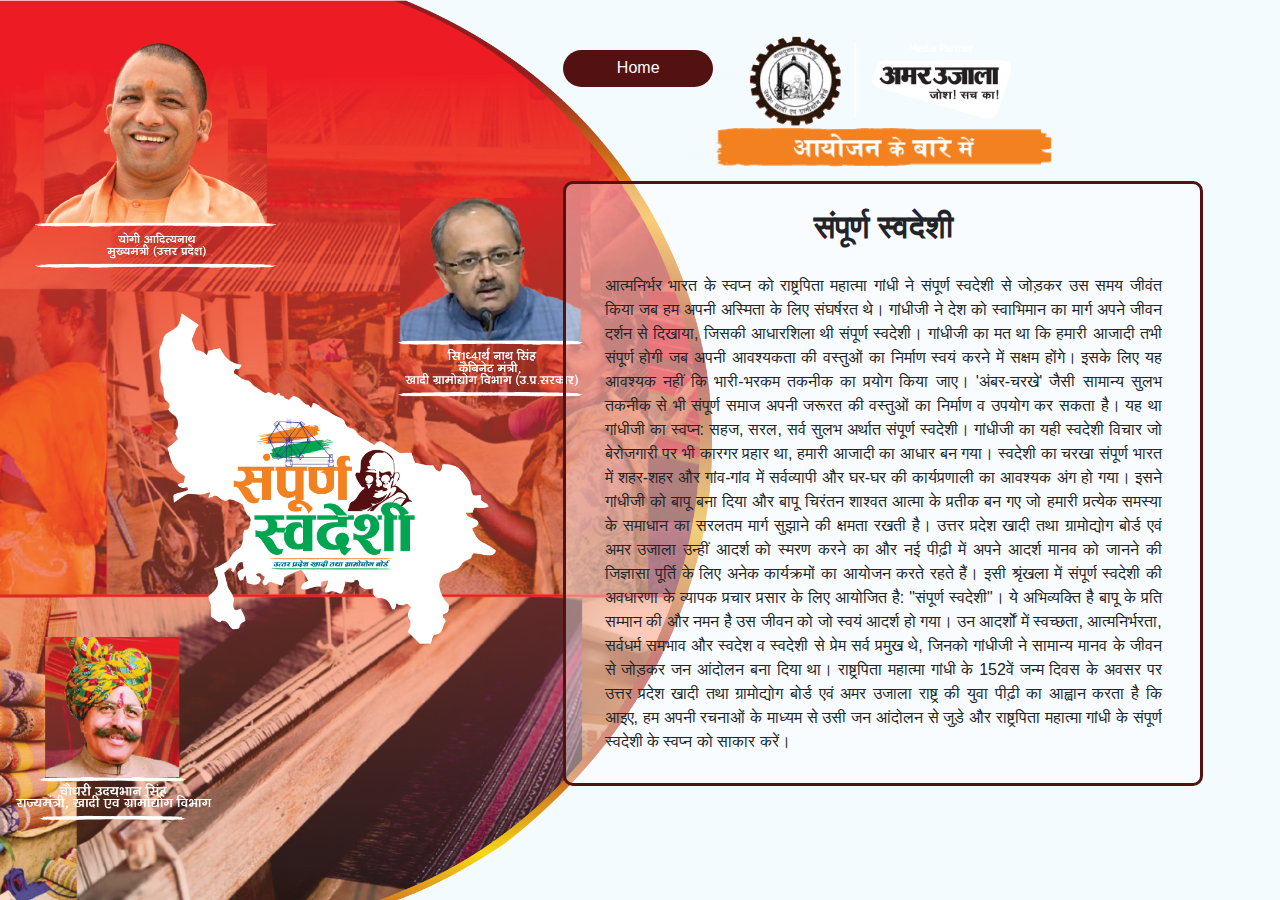
==== about-the-event.html @ 5f4be8c8 "umar-ujala" ====
<!DOCTYPE html>
<html lang="en">

<head>
    <meta charset="UTF-8">
    <meta name="viewport" content="width=device-width, initial-scale=1.0">
    <title>Amar Ujala Aatma Nirbhar Bhaatrat Competition</title>

    <!-- CSS Bs -->
    <link rel="stylesheet" href="https://maxcdn.bootstrapcdn.com/bootstrap/4.0.0/css/bootstrap.min.css" integrity="sha384-Gn5384xqQ1aoWXA+058RXPxPg6fy4IWvTNh0E263XmFcJlSAwiGgFAW/dAiS6JXm" crossorigin="anonymous">

    <!-- CSS-->
    <link rel='stylesheet' media='screen and (max-width: 1200px)' href='css/mob.css' />
    <link rel='stylesheet' media='screen and (min-width: 1200.1px)' href='css/main.css' />

    <!-- JS Bs -->
    <script src="https://code.jquery.com/jquery-3.2.1.slim.min.js" integrity="sha384-KJ3o2DKtIkvYIK3UENzmM7KCkRr/rE9/Qpg6aAZGJwFDMVNA/GpGFF93hXpG5KkN" crossorigin="anonymous"></script>
    <script src="https://cdnjs.cloudflare.com/ajax/libs/popper.js/1.12.9/umd/popper.min.js" integrity="sha384-ApNbgh9B+Y1QKtv3Rn7W3mgPxhU9K/ScQsAP7hUibX39j7fakFPskvXusvfa0b4Q" crossorigin="anonymous"></script>
    <script src="https://maxcdn.bootstrapcdn.com/bootstrap/4.0.0/js/bootstrap.min.js" integrity="sha384-JZR6Spejh4U02d8jOt6vLEHfe/JQGiRRSQQxSfFWpi1MquVdAyjUar5+76PVCmYl" crossorigin="anonymous"></script>

</head>

<body>
    <header>
        <a href="index.html"><img src="Assets/Images/Logo.png" alt="" class="toplogo"></a>
    </header>
    <div class="container-fluid">
        <div class="row mobhdrtop">
            <div class="col-lg-12 col-xl-6 mobhdr">
                <img src="Assets/Images/leftimg.png" alt="" class="desktop lftimg">
                <img src="Assets/Images/mobimg.png" alt="" class="mobile topimg">
            </div>
            <div class="col-lg-12 col-xl-6 container-fluid rghtcol">
                <a href="index.html">
                    <p class="homemenu mx-auto d-block">Home</p>
                </a>
                <div class="row text-center altrow" id="abtimg">
                    <a href="#abtimg" class="mx-auto d-block abtimgouter">
                        <img src="Assets/Images/about.png" alt="" class="abtimg">
                    </a>
                </div>
                <div class="row altrow">
                    <div class="col-lg-12 boxedct">
                        <h2 class="text-center">संपूर्ण स्वदेशी</h2>
                        <p>आत्मनिर्भर भारत के स्वप्न को राष्ट्रपिता महात्मा गांधी ने संपूर्ण स्वदेशी से जोड़कर उस समय जीवंत किया जब हम अपनी अस्मिता के लिए संघर्षरत थे। गांधीजी ने देश को स्वाभिमान का मार्ग अपने जीवन दर्शन से दिखाया, जिसकी आधारशिला थी संपूर्ण
                            स्वदेशी। गांधीजी का मत था कि हमारी आजादी तभी संपूर्ण होगी जब अपनी आवश्यकता की वस्तुओं का निर्माण स्वयं करने में सक्षम होंगे। इसके लिए यह आवश्यक नहीं कि भारी-भरकम तकनीक का प्रयोग किया जाए। 'अंबर-चरखे' जैसी सामान्य सुलभ तकनीक
                            से भी संपूर्ण समाज अपनी जरूरत की वस्तुओं का निर्माण व उपयोग कर सकता है। यह था गांधीजी का स्वप्न: सहज, सरल, सर्व सुलभ अर्थात संपूर्ण स्वदेशी। गांधीजी का यही स्वदेशी विचार जो बेरोजगारी पर भी कारगर प्रहार था, हमारी आजादी का आधार
                            बन गया। स्वदेशी का चरखा संपूर्ण भारत में शहर-शहर और गांव-गांव में सर्वव्यापी और घर-घर की कार्यप्रणाली का आवश्यक अंग हो गया। इसने गांधीजी को बापू बना दिया और बापू चिरंतन शाश्वत आत्मा के प्रतीक बन गए जो हमारी प्रत्येक समस्या
                            के समाधान का सरलतम मार्ग सुझाने की क्षमता रखती है। उत्तर प्रदेश खादी तथा ग्रामोद्योग बोर्ड एवं अमर उजाला उन्हीं आदर्श को स्मरण करने का और नई पीढ़ी में अपने आदर्श मानव को जानने की जिज्ञासा पूर्ति के लिए अनेक कार्यक्रमों का आयोजन
                            करते रहते हैं। इसी श्रृंखला में संपूर्ण स्वदेशी की अवधारणा के व्यापक प्रचार प्रसार के लिए आयोजित है: "संपूर्ण स्वदेशी"। ये अभिव्यक्ति है बापू के प्रति सम्मान की और नमन है उस जीवन को जो स्वयं आदर्श हो गया। उन आदर्शों में स्वच्छता,
                            आत्मनिर्भरता, सर्वधर्म समभाव और स्वदेश व स्वदेशी से प्रेम सर्व प्रमुख थे, जिनको गांधीजी ने सामान्य मानव के जीवन से जोड़कर जन आंदोलन बना दिया था। राष्ट्रपिता महात्मा गांधी के 152वें जन्म दिवस के अवसर पर उत्तर प्रदेश खादी तथा
                            ग्रामोद्योग बोर्ड एवं अमर उजाला राष्ट्र की युवा पीढ़ी का आह्वान करता है कि आइए, हम अपनी रचनाओं के माध्यम से उसी जन आंदोलन से जुड़े और राष्ट्रपिता महात्मा गांधी के संपूर्ण स्वदेशी के स्वप्न को साकार करें।
                        </p>
                    </div>
                </div>
            </div>
        </div>
    </div>
</body>

</html>
---- css/mob.css ----
.container-fluid {
        padding: 0px !important;
    }
    
    h1 {
        font-size: 3rem;
    }
    
    h2 {
        font-size: 2rem;
    }
    
    h3 {
        font-size: 1.5rem;
    }
    
    h4 {
        font-size: 1rem;
        font-weight: bold;
    }
    
    .smallfont {
        font-size: 0.75rem;
    }
    
    body {
        background-color: #f4fbfe;
    }
    
    .nopad {
        padding-left: 0px !important;
        padding-right: 0px !important;
    }
    
    .nomar {
        margin-left: 0px !important;
        margin-right: 0px !important;
    }
    
    body {
        background-image: url('/Assets/Images/ptnBG.png');
        background-position: center;
        background-size: cover;
        height: fit-content;
        width: 100%;
        background-repeat: no-repeat;
        overflow-y: visible;
        padding-bottom: 5%;
    }
    
    header {
        text-align: center;
        position: absolute;
        top: 1%;
        right: 28%;
        z-index: 1;
    }
    
    .toplogo {
        height: 40px;
    }
    
    .khadilogo {
        width: 120px;
        position: absolute;
        top: 2%;
        left: 8%;
    }
    
    .aulogo {
        width: 200px;
        position: absolute;
        top: 2%;
        right: 8%;
    }
    
    .main-body {
        margin-top: 5%;
    }
    
    .desktop {
        display: none;
    }
    
    .toppc {
        text-align: center;
    }
    
    .top-col {
        margin-bottom: 5%;
    }
    
    .formtopimg {
        width: 70%;
        margin-bottom: 5%;
    }
    
    .entryform {
        width: 75%;
        background-color: #525575;
        padding: 5% 10%;
        border-radius: 20px;
        box-shadow: 0px 8px 20px 0px rgba(0, 0, 0, 0.15);
        margin-top: 5%;
        margin-bottom: 5%;
    }
    
    .entryform h2 {
        margin-bottom: 7%;
    }
    
    .entryformotp {
        width: 65%;
        background-color: #525575;
        padding: 5% 10%;
        border-radius: 20px;
        box-shadow: 0px 8px 20px 0px rgba(0, 0, 0, 0.15);
        margin-top: 5%;
        margin-bottom: 5%;
    }
    
    .eventcat {
        text-align: left;
    }
    
    .eventlbl {
        background-color: #76c06d;
        width: fit-content;
        padding: 1% 5%;
        border-radius: 5px;
        margin-bottom: -8%;
    }
    
    input[type="text"] {
        width: 100%;
        border: none;
        appearance: unset;
        outline: none;
        border-radius: 20px;
        background: transparent;
        border-bottom: 2px solid rgba(255, 255, 255, 0.3);
        font-weight: 400;
        font-family: 'Open Sans', sans-serif;
        font-size: 1rem;
        color: #fff;
        margin: 5%;
        height: 50%;
        padding: 1% 10%;
    }
    
    input::placeholder {
        color: rgba(255, 255, 255, 0.5);
    }
    
    #address {
        height: 100px;
        border-top: 2px solid rgba(255, 255, 255, 0.3);
    }
    
    select {
        background: #fff url(../Assets/Images/form-arrow.png) no-repeat scroll;
        background-position: right;
        z-index: 1;
        cursor: pointer;
        width: 100%;
        color: #366915;
        position: relative;
        font-weight: 400;
        font-size: 1rem;
        margin: 5%;
        height: 40px;
        padding: 1% 5%;
        border-radius: 20px;
    }
    
    .uploadbtn {
        margin: 5%;
    }
    
    .conditiontxt {
        color: #ff9696;
    }
    
    .uploadbtn label {
        margin-right: 10%;
        color: #fff;
    }
    
    #fileUpload {
        border: none !important;
        border-radius: 5px;
        color: #fff;
    }
    
    .file-name li {
        text-align: left;
    }
    
    .closebtn {
        width: 15px;
        margin-left: 5%;
    }
    
    #submit {
        width: 80%;
        margin-top: 15%;
        padding: 2%;
        background-color: #76c06d;
        border: none;
        border-radius: 20px;
    }
    
    .checkboxitem {
        display: inline-flex;
        text-align: left;
        margin-top: 5%;
    }
    
    .checkboxitem label {
        color: #fff;
    }
    
    #checkbox {
        border: 1px solid rgba(255, 255, 255, 0.3);
        color: #fff;
        margin-right: 5%;
        margin-top: 3%;
        background: transparent;
    }
    
    .OTP {
        color: #fff;
    }
    
    #otp {
        width: 80%;
    }
    /* Index page CSS */
    
    .desktop {
        display: none;
    }
    
    .mobile {
        display: block;
    }
    
    .mobhdrtop {
        padding: 0px !important;
        margin: 0px !important;
    }
    
    .mobhdr {
        padding: 0px !important;
        margin: 0px !important;
    }
    
    .topimg {
        width: 100%;
        max-width: 100%;
    }
    
    .gandhitext {
        width: 80%;
    }
    
    .altrow {
        margin-top: 15%;
        max-width: 100%;
        margin-left: 0px !important;
    }
    
    .rowinner {
        max-width: 100%;
        margin-left: 0px !important;
    }
    
    .abtimg {
        width: 75%;
    }
    
    .abtimgouter {
        width: 100%;
    }
    
    .draw {
        width: 75%;
    }
    
    .fancy {
        padding-top: 10%;
        width: 75%;
    }
    
    .dvdr {
        transform: rotate(90deg);
        /* height: 300px; */
        width: 5px;
        margin-top: -11%;
        margin-bottom: -8%;
    }
    
    .slogan {
        /* margin-top: -25%; */
        width: 75%;
    }
    
    .kavi {
        padding-top: 4%;
        width: 75%;
    }
    
    .lastdt {
        width: 80vw;
    }
    
    .winner {
        width: 85%;
        padding-top: 10%;
    }
    /* Event and about pages CSS */
    
    .homemenu {
        width: 40%;
        margin-top: 10%;
        padding: 1%;
        background-color: #541112;
        border: none;
        border-radius: 20px;
        color: white;
        text-align: center;
    }
    
    .boxedct {
        display: block;
        border: 3px solid #541112;
        height: fit-content;
        padding: 6%;
        margin-left: 5%;
        margin-right: 5%;
        border-radius: 10px;
        background-color: rgba(255, 255, 255, 0.4);
        text-align: justify;
    }
    
    .boxedct h2 {
        margin-bottom: 5%;
        margin-top: 2%;
        font-weight: bold;
    }
    /* Drawing comp CSS */
    
    .boxedctev {
        display: block;
        border: 3px solid #541112;
        height: fit-content;
        padding: 60px 6%;
        margin-left: 5%;
        margin-right: 5%;
        border-radius: 10px;
        background-color: rgba(255, 255, 255, 0.4);
        text-align: justify;
    }
    
    #prtcpt {
        width: 40%;
        margin-top: 15%;
        padding: 2%;
        background-color: #76c06d;
        border: none;
        border-radius: 20px;
    }
    
    .prtcptouter {
        width: 100%;
        height: fit-content;
    }
    
    .cmptmgouter {
        width: 100%;
        height: fit-content;
        z-index: 1;
        margin-bottom: -110px;
    }
    
    .drtpimg {
        width: 70%;
    }
    
    .drtpimgk {
        width: 65%;
    }
    /* Kavi sammelan css */
    
    .smflw {
        display: inline-flex;
        margin-top: 10%;
    }
    
    .fbfollow,
    .ytsubs {
        width: 100%;
    }
    /* 
.wizard-v6-content {
    width: 910px;
    box-shadow: 0px 8px 20px 0px rgba(0, 0, 0, 0.15);
    -o-box-shadow: 0px 8px 20px 0px rgba(0, 0, 0, 0.15);
    -ms-box-shadow: 0px 8px 20px 0px rgba(0, 0, 0, 0.15);
    -moz-box-shadow: 0px 8px 20px 0px rgba(0, 0, 0, 0.15);
    -webkit-box-shadow: 0px 8px 20px 0px rgba(0, 0, 0, 0.15);
    border-radius: 10px;
    -o-border-radius: 10px;
    -ms-border-radius: 10px;
    -moz-border-radius: 10px;
    -webkit-border-radius: 10px;
    margin: 0 0 90px;
    font-family: 'Open Sans', sans-serif;
    font-size: 18px;
    font-weight: 400;
    position: relative;
    display: flex;
    display: -webkit-flex;
} */
---- css/main.css ----
.container-fluid {
    padding: 0px !important;
}

h1 {
    font-size: 3rem;
}

h2 {
    font-size: 2rem;
}

h3 {
    font-size: 1.5rem;
}

h4 {
    font-size: 1rem;
}

.smallfont {
    font-size: 0.75rem;
}

body {
    background-color: #f4fbfe;
}

body {
    background-image: url('../Assets/Images/ptnBG.png');
    background-position: center;
    background-size: cover;
    height: 100vh;
    width: 100%;
    background-repeat: no-repeat;
    overflow-y: visible;
}

header {
    text-align: center;
    position: absolute;
    top: 4%;
    right: 21%;
    z-index: 1;
}

.toplogo {
    height: 90px;
}

.khadilogo {
    width: 120px;
    position: absolute;
    top: 2%;
    left: 8%;
}

.aulogo {
    width: 200px;
    position: absolute;
    top: 2%;
    right: 8%;
}

.main-body {
    margin-top: 5%;
}

.desktop {
    display: none;
}

.toppc {
    text-align: center;
}

.top-col {
    margin-bottom: 5%;
}

.formtopimg {
    width: 70%;
    margin-bottom: 5%;
}

.entryform {
    width: 70%;
    background-color: #525575;
    padding: 3% 10%;
    border-radius: 20px;
    box-shadow: 0px 8px 20px 0px rgba(0, 0, 0, 0.15);
    margin-top: 20%;
    margin-bottom: 5%;
    overflow: scroll;
    height: 630px;
}

.entryform h2 {
    margin-bottom: 7%;
}

.entryformotp {
    width: 30%;
    background-color: #525575;
    padding: 1% 2%;
    border-radius: 20px;
    box-shadow: 0px 8px 20px 0px rgba(0, 0, 0, 0.15);
    margin-top: 5%;
    margin-bottom: 5%;
}

.eventcat {
    text-align: left;
}

.eventlbl {
    background-color: #76c06d;
    width: fit-content;
    padding: 1% 5%;
    border-radius: 5px;
    margin-bottom: -8%;
}

input[type="text"] {
    width: 100%;
    border: none;
    appearance: unset;
    outline: none;
    border-radius: 20px;
    background: transparent;
    border-bottom: 2px solid rgba(255, 255, 255, 0.3);
    font-weight: 400;
    font-family: 'Open Sans', sans-serif;
    font-size: 1rem;
    color: #fff;
    margin: 5%;
    height: 50%;
    padding: 1% 10%;
}

input::placeholder {
    color: rgba(255, 255, 255, 0.5);
}

#address {
    height: 150px;
    border-top: 2px solid rgba(255, 255, 255, 0.3);
}

select {
    background: #fff url('../Assets/Images/form-arrow.png') no-repeat scroll;
    background-position: right;
    z-index: 1;
    cursor: pointer;
    width: 100%;
    color: #366915;
    position: relative;
    font-weight: 400;
    font-size: 1rem;
    margin: 5%;
    height: 40px;
    padding: 1% 5%;
    border-radius: 20px;
}

.uploadbtn {
    margin: 5%;
}

.conditiontxt {
    color: #ff9696;
}

.uploadbtn label {
    margin-right: 10%;
    color: #fff;
}

#fileUpload {
    border: none !important;
    border-radius: 5px;
    color: #fff;
}

.file-name li {
    text-align: left;
}

.closebtn {
    width: 15px;
    margin-left: 5%;
}

#submit {
    width: 80%;
    margin-top: 15%;
    padding: 2%;
    background-color: #76c06d;
    border: none;
    border-radius: 20px;
}

.checkboxitem {
    display: inline-flex;
    text-align: left;
    margin-top: 5%;
}

.checkboxitem label {
    color: #fff;
}

#checkbox {
    border: 1px solid rgba(255, 255, 255, 0.3);
    color: #fff;
    margin-right: 5%;
    margin-top: 3%;
    background: transparent;
}

.OTP {
    color: #fff;
}

#otp {
    width: 80%;
}


/* Index Page CSS */

.desktop {
    display: block;
}

.mobile {
    display: none;
}

.lftimg {
    height: 100vh;
    position: absolute;
    left: -2px;
}

.toplogo {}

.mobhdrtop {
    padding: 0px !important;
    margin: 0px !important;
}

.mobhdr {
    padding: 0px !important;
    margin: 0px !important;
}

.rghtcol {
    margin-left: -6%;
}

.gandhitext {
    width: 80%;
}

.altrow {
    margin-top: 2%;
    max-width: 100%;
    margin-left: 0px !important;
}

.gandhitext {
    margin-top: 18%;
}

.rowinner {
    max-width: 100%;
    margin-left: 0px !important;
}

.abtimgouter {
    width: 100%;
}

.abtimg {
    width: auto;
    height: 40px;
}

.abtimga {
    margin-left: 80%;
}

.draw {
    padding-left: 5%;
    margin-top: 3%;
}

.fancy {
    padding-top: 10%;
    padding-left: 5%;
}

.dvdr {
    height: 300px;
}

.slogan {
    margin-left: -15%;
}

.kavi {
    margin-left: -15%;
    padding-top: 10%;
}

.lastdt {
    width: 100%;
    padding-top: 4%;
}

.winner {
    width: 100%;
    padding-top: 4%;
}


/* Event and about pages CSS */

.homemenu {
    width: 150px;
    padding: 0.5%;
    background-color: #541112;
    border: none;
    border-radius: 20px;
    position: fixed;
    top: 50px;
    text-align: center;
    color: white;
}

.boxedct {
    display: block;
    border: 3px solid #541112;
    height: fit-content;
    padding: 2% 6%;
    border-radius: 10px;
    background-color: rgba(255, 255, 255, 0.4);
    text-align: justify;
}

.boxedct h2 {
    margin-bottom: 5%;
    margin-top: 2%;
    font-weight: bold;
}

#abtimg {
    margin-top: 20%;
}


/* Drawing comp CSS */

.boxedctev {
    display: block;
    border: 3px solid #541112;
    height: fit-content;
    padding: 60px 6%;
    margin-left: 5%;
    margin-right: 5%;
    margin-top: 8%;
    border-radius: 10px;
    background-color: rgba(255, 255, 255, 0.4);
    text-align: justify;
    overflow: scroll;
    height: 550px;
}

#prtcpt {
    width: 150px;
    padding: 0.5%;
    background-color: #76c06d;
    border: none;
    border-radius: 20px;
    position: fixed;
    top: 50px;
    right: 25px;
}

#cmptoutr {
    margin-top: 15%;
}

.prtcptouter {
    width: 100%;
    height: fit-content;
}

.cmptmgouter {
    width: 100%;
    height: fit-content;
    z-index: 1;
    margin-bottom: -110px;
}

.drtpimg {
    width: 40%;
}

.drtpimgk {
    width: 35%;
}


/* Kavi sammelan css */

.smflw {
    display: inline-flex;
    margin-top: 10%;
}

.fbfollow,
.ytsubs {
    width: 100%;
}


/* 
.wizard-v6-content {
width: 910px;
box-shadow: 0px 8px 20px 0px rgba(0, 0, 0, 0.15);
-o-box-shadow: 0px 8px 20px 0px rgba(0, 0, 0, 0.15);
-ms-box-shadow: 0px 8px 20px 0px rgba(0, 0, 0, 0.15);
-moz-box-shadow: 0px 8px 20px 0px rgba(0, 0, 0, 0.15);
-webkit-box-shadow: 0px 8px 20px 0px rgba(0, 0, 0, 0.15);
border-radius: 10px;
-o-border-radius: 10px;
-ms-border-radius: 10px;
-moz-border-radius: 10px;
-webkit-border-radius: 10px;
margin: 0 0 90px;
font-family: 'Open Sans', sans-serif;
font-size: 18px;
font-weight: 400;
position: relative;
display: flex;
display: -webkit-flex;
} */
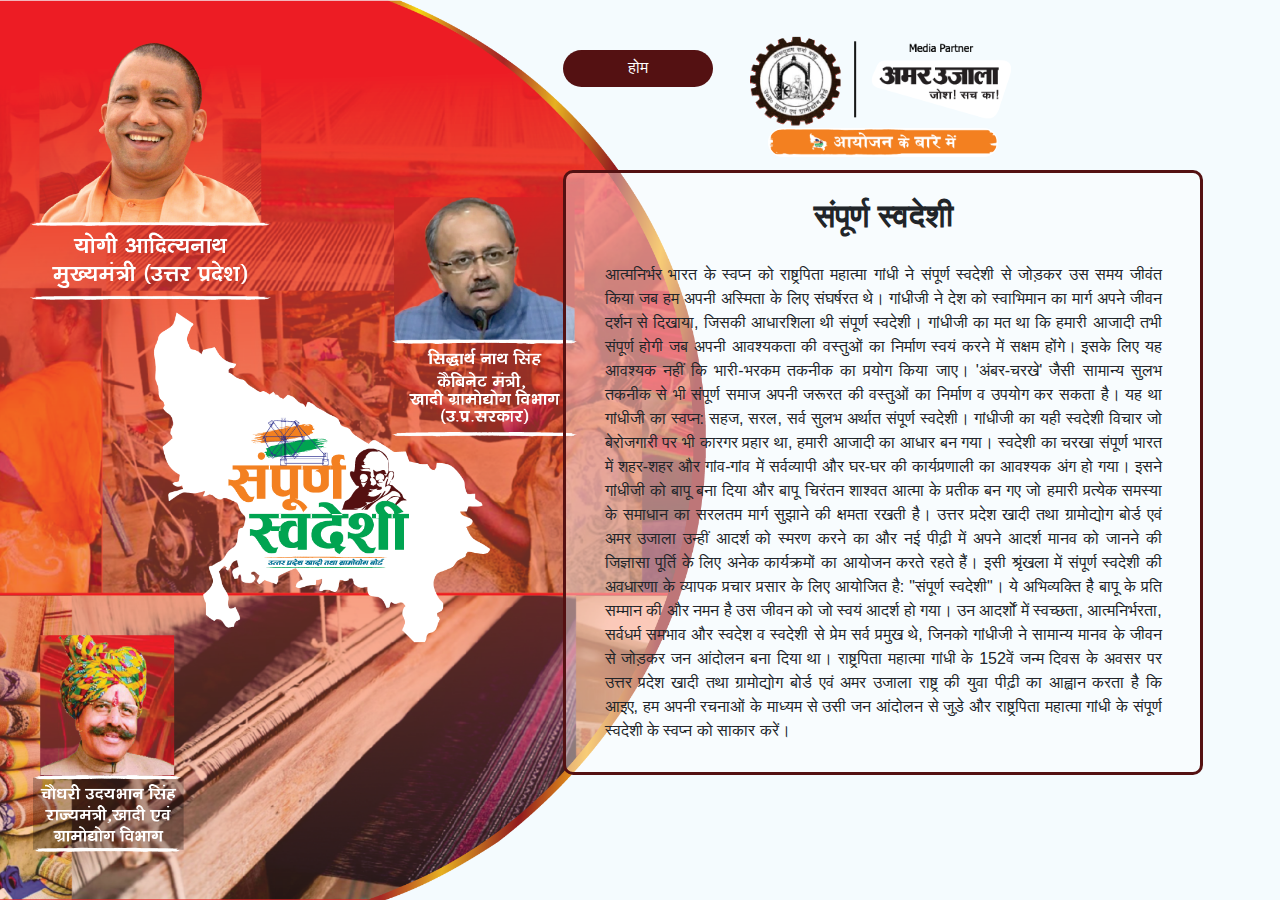
==== commit 415a7152: "jkj" ====
--- a/about-the-event.html
+++ b/about-the-event.html
@@ -22,7 +22,7 @@
 
 <body>
     <header>
-        <a href="index.html"><img src="Assets/Images/Logo.png" alt="" class="toplogo"></a>
+        <a href="index.html"><img src="Assets/Images/LogoDesktop.png" alt="" class="toplogo desktop"><img src="Assets/Images/Logo.png" alt="" class="toplogo mobile"></a>
     </header>
     <div class="container-fluid">
         <div class="row mobhdrtop">
@@ -32,7 +32,7 @@
             </div>
             <div class="col-lg-12 col-xl-6 container-fluid rghtcol">
                 <a href="index.html">
-                    <p class="homemenu mx-auto d-block">Home</p>
+                    <p class="homemenu mx-auto d-block">होम</p>
                 </a>
                 <div class="row text-center altrow" id="abtimg">
                     <a href="#abtimg" class="mx-auto d-block abtimgouter">
--- a/css/mob.css
+++ b/css/mob.css
@@ -38,7 +38,7 @@
     }
     
     body {
-        background-image: url('/Assets/Images/ptnBG.png');
+        background-image: url('..//Assets/Images/ptnBG.png');
         background-position: center;
         background-size: cover;
         height: fit-content;
@@ -97,13 +97,26 @@
     
     .entryform {
         width: 75%;
-        background-color: #525575;
+        background-color: #5255753D;
         padding: 5% 10%;
         border-radius: 20px;
         box-shadow: 0px 8px 20px 0px rgba(0, 0, 0, 0.15);
         margin-top: 5%;
         margin-bottom: 5%;
     }
+
+
+    .entryform1 {
+        width: 75%;
+        background-color: white;
+        padding: 5% 10%;
+        border-radius: 20px;
+        box-shadow: 0px 8px 20px 0px rgba(0, 0, 0, 0.15);
+        margin-top: 5%;
+        margin-bottom: 5%;
+    }
+
+
     
     .entryform h2 {
         margin-bottom: 7%;
@@ -138,7 +151,7 @@
         outline: none;
         border-radius: 20px;
         background: transparent;
-        border-bottom: 2px solid rgba(255, 255, 255, 0.3);
+        border-bottom: 2px solid rgba(255, 255, 255, 0.7);
         font-weight: 400;
         font-family: 'Open Sans', sans-serif;
         font-size: 1rem;
@@ -149,12 +162,12 @@
     }
     
     input::placeholder {
-        color: rgba(255, 255, 255, 0.5);
+        color: rgba(0, 0, 0, 0.7);
     }
     
     #address {
         height: 100px;
-        border-top: 2px solid rgba(255, 255, 255, 0.3);
+        border-top: 2px solid rgba(255, 255, 255, 0.7);
     }
     
     select {
@@ -178,18 +191,18 @@
     }
     
     .conditiontxt {
-        color: #ff9696;
+        color: #f00;
     }
     
     .uploadbtn label {
         margin-right: 10%;
-        color: #fff;
+        color: black;
     }
     
     #fileUpload {
         border: none !important;
         border-radius: 5px;
-        color: #fff;
+        color: black;
     }
     
     .file-name li {
@@ -217,7 +230,7 @@
     }
     
     .checkboxitem label {
-        color: #fff;
+        color: black;
     }
     
     #checkbox {
@@ -277,7 +290,22 @@
     
     .abtimg {
         width: 75%;
-    }
+        padding: 0.5%;
+    background-color: #fff;
+    font-size: 24px;
+    font-weight: 550;
+    border: none;
+    border-radius: 20px;
+    text-align: center;
+    color: white;
+    animation-name: abtimg;
+    animation-duration: 1s;
+}
+
+@keyframes abtimg{
+  from {transform: translatey(-35px); opacity:0.6}
+  to {}
+}
     
     .abtimgouter {
         width: 100%;
@@ -285,30 +313,58 @@
     
     .draw {
         width: 75%;
-    }
+        animation-name: fancy;
+    animation-duration: 1s;
+    }
+
+    @keyframes draw{
+  from {transform: translateX(-20px); opacity:0.6}
+  to {}
+}
     
     .fancy {
         padding-top: 10%;
         width: 75%;
-    }
+        animation-name: fancy;
+    animation-duration: 1s;
+    }
+
+    @keyframes fancy{
+  from {transform: translateX(-35px); opacity:0.6}
+  to {}
+}
     
     .dvdr {
-        transform: rotate(90deg);
-        /* height: 300px; */
-        width: 5px;
-        margin-top: -11%;
-        margin-bottom: -8%;
+        width: 70%;
+        margin-top: 8%;
+        margin-bottom: 8%;
     }
     
     .slogan {
         /* margin-top: -25%; */
         width: 75%;
-    }
-    
-    .kavi {
+        animation-name: slogan;
+    animation-duration: 1s;
+    }
+
+    @keyframes slogan{
+        from {transform: translateX(20px); opacity:0.6}
+        to {}
+      }
+      
+    
+      .kavi {
         padding-top: 4%;
         width: 75%;
-    }
+        animation-name: kavi;
+    animation-duration: 1s;
+    }
+
+
+    @keyframes kavi{
+        from {transform: translateX(35px); opacity:0.6}
+        to {}
+      }
     
     .lastdt {
         width: 80vw;
@@ -380,7 +436,7 @@
         width: 100%;
         height: fit-content;
         z-index: 1;
-        margin-bottom: -110px;
+        margin-bottom: -85px;
     }
     
     .drtpimg {
--- a/css/main.css
+++ b/css/main.css
@@ -66,9 +66,7 @@
     margin-top: 5%;
 }
 
-.desktop {
-    display: none;
-}
+
 
 .toppc {
     text-align: center;
@@ -85,7 +83,7 @@
 
 .entryform {
     width: 70%;
-    background-color: #525575;
+    background-color: #5255753D;
     padding: 3% 10%;
     border-radius: 20px;
     box-shadow: 0px 8px 20px 0px rgba(0, 0, 0, 0.15);
@@ -94,6 +92,19 @@
     overflow: scroll;
     height: 630px;
 }
+
+.entryform1 {
+    width: 70%;
+    background-color: white;
+    padding: 3% 10%;
+    border-radius: 20px;
+    box-shadow: 0px 8px 20px 0px rgba(0, 0, 0, 0.15);
+    margin-top: 20%;
+    margin-bottom: 5%;
+    overflow: hidden;
+    height: 110px;
+}
+
 
 .entryform h2 {
     margin-bottom: 7%;
@@ -128,7 +139,7 @@
     outline: none;
     border-radius: 20px;
     background: transparent;
-    border-bottom: 2px solid rgba(255, 255, 255, 0.3);
+    border-bottom: 2px solid rgba(255, 255, 255, 0.7);
     font-weight: 400;
     font-family: 'Open Sans', sans-serif;
     font-size: 1rem;
@@ -139,12 +150,12 @@
 }
 
 input::placeholder {
-    color: rgba(255, 255, 255, 0.5);
+    color: rgba(0, 0, 0, 0.7);
 }
 
 #address {
     height: 150px;
-    border-top: 2px solid rgba(255, 255, 255, 0.3);
+    border-top: 2px solid rgba(255, 255, 255, 0.7);
 }
 
 select {
@@ -168,18 +179,18 @@
 }
 
 .conditiontxt {
-    color: #ff9696;
+    color: #f00;
 }
 
 .uploadbtn label {
     margin-right: 10%;
-    color: #fff;
+    color: black;
 }
 
 #fileUpload {
     border: none !important;
     border-radius: 5px;
-    color: #fff;
+    color: black;
 }
 
 .file-name li {
@@ -207,7 +218,7 @@
 }
 
 .checkboxitem label {
-    color: #fff;
+    color: black;
 }
 
 #checkbox {
@@ -240,7 +251,7 @@
 .lftimg {
     height: 100vh;
     position: absolute;
-    left: -2px;
+    left: -5px;
 }
 
 .toplogo {}
@@ -278,14 +289,26 @@
     margin-left: 0px !important;
 }
 
-.abtimgouter {
-    width: 100%;
-}
-
 .abtimg {
-    width: auto;
-    height: 40px;
-}
+    width: 230px;
+    padding: 0.5%;
+    background-color: #fff;
+    font-size: 24px;
+    font-weight: 550;
+    border: none;
+    border-radius: 20px;
+    text-align: center;
+    color: white;
+    animation-name: abtimg;
+    animation-duration: 1s;
+}
+
+@keyframes abtimg{
+    from {transform: translatey(-35px); opacity:0.6}
+    to {}
+  }
+
+
 
 .abtimga {
     margin-left: 80%;
@@ -293,12 +316,27 @@
 
 .draw {
     padding-left: 5%;
-    margin-top: 3%;
+    width: 100%;
+    animation-name: draw;
+    animation-duration: 1s;
+}
+
+@keyframes draw{
+  from {transform: translateX(-20px); opacity:0.6}
+  to {}
 }
 
 .fancy {
     padding-top: 10%;
     padding-left: 5%;
+    width: 100%;
+    animation-name: fancy;
+    animation-duration: 1s;
+}
+
+@keyframes fancy{
+  from {transform: translateX(-35px); opacity:0.6}
+  to {}
 }
 
 .dvdr {
@@ -307,11 +345,27 @@
 
 .slogan {
     margin-left: -15%;
+    width: 100%;
+    animation-name: slogan;
+    animation-duration: 1s;
+}
+
+@keyframes slogan{
+  from {transform: translateX(20px); opacity:0.6}
+  to {}
 }
 
 .kavi {
     margin-left: -15%;
     padding-top: 10%;
+    width: 100%;
+    animation-name: kavi;
+    animation-duration: 1s;
+}
+
+@keyframes kavi{
+  from {transform: translateX(35px); opacity:0.6}
+  to {}
 }
 
 .lastdt {
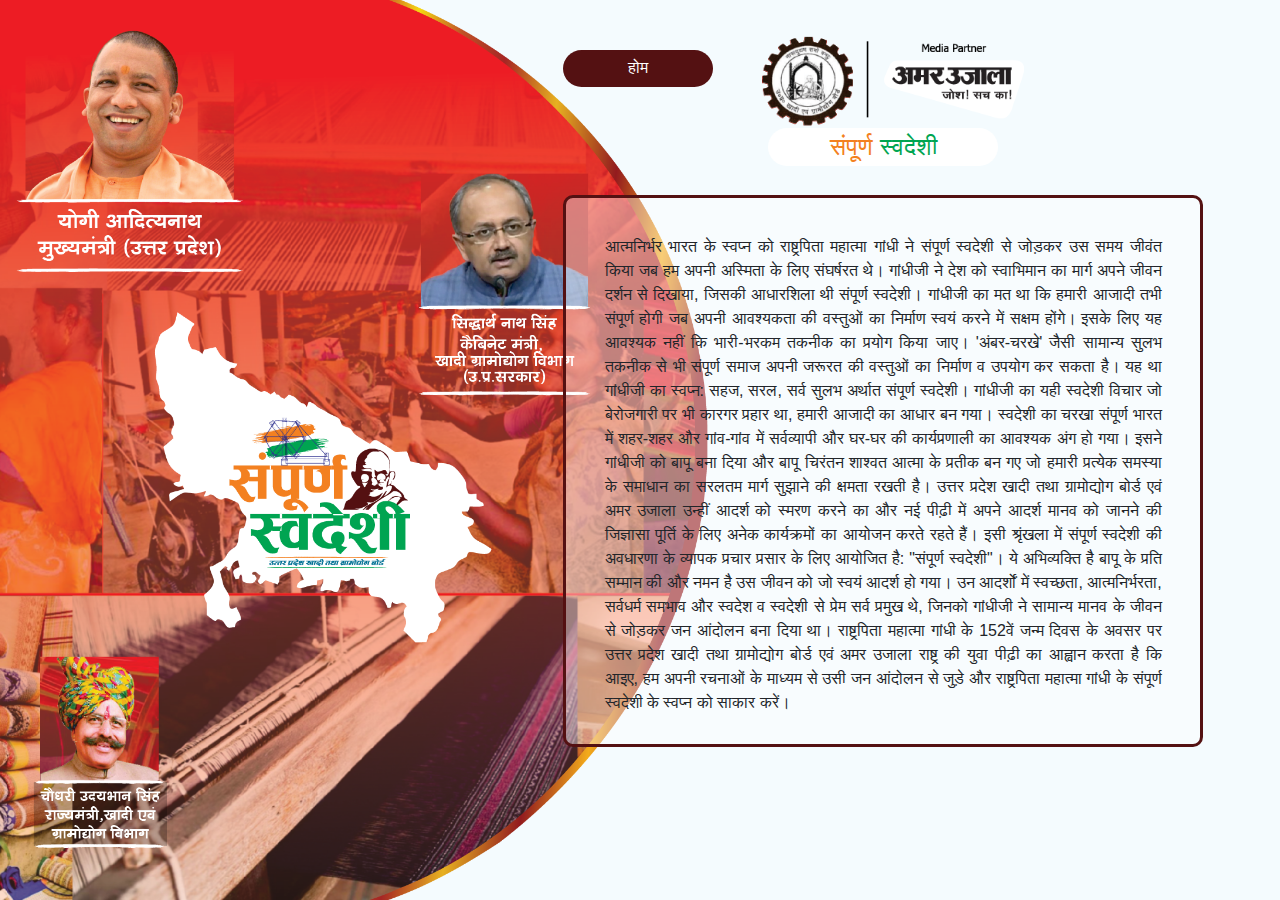
==== commit 6e1127e1: "gh" ====
--- a/about-the-event.html
+++ b/about-the-event.html
@@ -35,13 +35,13 @@
                     <p class="homemenu mx-auto d-block">होम</p>
                 </a>
                 <div class="row text-center altrow" id="abtimg">
-                    <a href="#abtimg" class="mx-auto d-block abtimgouter">
-                        <img src="Assets/Images/about.png" alt="" class="abtimg">
-                    </a>
+                    <a href="about-the-event.html" class="mx-auto d-block abtimgouter">
+                        <p class="abtimg mx-auto d-block"><span style="color: #f38020"> संपूर्ण </span> <span style="color: #00a551"> स्वदेशी</span></p>
+                </a>
                 </div>
                 <div class="row altrow">
                     <div class="col-lg-12 boxedct">
-                        <h2 class="text-center">संपूर्ण स्वदेशी</h2>
+                        <br>    
                         <p>आत्मनिर्भर भारत के स्वप्न को राष्ट्रपिता महात्मा गांधी ने संपूर्ण स्वदेशी से जोड़कर उस समय जीवंत किया जब हम अपनी अस्मिता के लिए संघर्षरत थे। गांधीजी ने देश को स्वाभिमान का मार्ग अपने जीवन दर्शन से दिखाया, जिसकी आधारशिला थी संपूर्ण
                             स्वदेशी। गांधीजी का मत था कि हमारी आजादी तभी संपूर्ण होगी जब अपनी आवश्यकता की वस्तुओं का निर्माण स्वयं करने में सक्षम होंगे। इसके लिए यह आवश्यक नहीं कि भारी-भरकम तकनीक का प्रयोग किया जाए। 'अंबर-चरखे' जैसी सामान्य सुलभ तकनीक
                             से भी संपूर्ण समाज अपनी जरूरत की वस्तुओं का निर्माण व उपयोग कर सकता है। यह था गांधीजी का स्वप्न: सहज, सरल, सर्व सुलभ अर्थात संपूर्ण स्वदेशी। गांधीजी का यही स्वदेशी विचार जो बेरोजगारी पर भी कारगर प्रहार था, हमारी आजादी का आधार
--- a/css/mob.css
+++ b/css/mob.css
@@ -1,480 +1,481 @@
-    .container-fluid {
-        padding: 0px !important;
-    }
-    
-    h1 {
-        font-size: 3rem;
-    }
-    
-    h2 {
-        font-size: 2rem;
-    }
-    
-    h3 {
-        font-size: 1.5rem;
-    }
-    
-    h4 {
-        font-size: 1rem;
-        font-weight: bold;
-    }
-    
-    .smallfont {
-        font-size: 0.75rem;
-    }
-    
-    body {
-        background-color: #f4fbfe;
-    }
-    
-    .nopad {
-        padding-left: 0px !important;
-        padding-right: 0px !important;
-    }
-    
-    .nomar {
-        margin-left: 0px !important;
-        margin-right: 0px !important;
-    }
-    
-    body {
-        background-image: url('..//Assets/Images/ptnBG.png');
-        background-position: center;
-        background-size: cover;
-        height: fit-content;
-        width: 100%;
-        background-repeat: no-repeat;
-        overflow-y: visible;
-        padding-bottom: 5%;
-    }
-    
-    header {
-        text-align: center;
-        position: absolute;
-        top: 1%;
-        right: 28%;
-        z-index: 1;
-    }
-    
-    .toplogo {
-        height: 40px;
-    }
-    
-    .khadilogo {
-        width: 120px;
-        position: absolute;
-        top: 2%;
-        left: 8%;
-    }
-    
-    .aulogo {
-        width: 200px;
-        position: absolute;
-        top: 2%;
-        right: 8%;
-    }
-    
-    .main-body {
-        margin-top: 5%;
-    }
-    
-    .desktop {
-        display: none;
-    }
-    
-    .toppc {
-        text-align: center;
-    }
-    
-    .top-col {
-        margin-bottom: 5%;
-    }
-    
-    .formtopimg {
-        width: 70%;
-        margin-bottom: 5%;
-    }
-    
-    .entryform {
-        width: 75%;
-        background-color: #5255753D;
-        padding: 5% 10%;
-        border-radius: 20px;
-        box-shadow: 0px 8px 20px 0px rgba(0, 0, 0, 0.15);
-        margin-top: 5%;
-        margin-bottom: 5%;
-    }
-
-
-    .entryform1 {
-        width: 75%;
-        background-color: white;
-        padding: 5% 10%;
-        border-radius: 20px;
-        box-shadow: 0px 8px 20px 0px rgba(0, 0, 0, 0.15);
-        margin-top: 5%;
-        margin-bottom: 5%;
-    }
-
-
-    
-    .entryform h2 {
-        margin-bottom: 7%;
-    }
-    
-    .entryformotp {
-        width: 65%;
-        background-color: #525575;
-        padding: 5% 10%;
-        border-radius: 20px;
-        box-shadow: 0px 8px 20px 0px rgba(0, 0, 0, 0.15);
-        margin-top: 5%;
-        margin-bottom: 5%;
-    }
-    
-    .eventcat {
-        text-align: left;
-    }
-    
-    .eventlbl {
-        background-color: #76c06d;
-        width: fit-content;
-        padding: 1% 5%;
-        border-radius: 5px;
-        margin-bottom: -8%;
-    }
-    
-    input[type="text"] {
-        width: 100%;
-        border: none;
-        appearance: unset;
-        outline: none;
-        border-radius: 20px;
-        background: transparent;
-        border-bottom: 2px solid rgba(255, 255, 255, 0.7);
-        font-weight: 400;
-        font-family: 'Open Sans', sans-serif;
-        font-size: 1rem;
-        color: #fff;
-        margin: 5%;
-        height: 50%;
-        padding: 1% 10%;
-    }
-    
-    input::placeholder {
-        color: rgba(0, 0, 0, 0.7);
-    }
-    
-    #address {
-        height: 100px;
-        border-top: 2px solid rgba(255, 255, 255, 0.7);
-    }
-    
-    select {
-        background: #fff url(../Assets/Images/form-arrow.png) no-repeat scroll;
-        background-position: right;
-        z-index: 1;
-        cursor: pointer;
-        width: 100%;
-        color: #366915;
-        position: relative;
-        font-weight: 400;
-        font-size: 1rem;
-        margin: 5%;
-        height: 40px;
-        padding: 1% 5%;
-        border-radius: 20px;
-    }
-    
-    .uploadbtn {
-        margin: 5%;
-    }
-    
-    .conditiontxt {
-        color: #f00;
-    }
-    
-    .uploadbtn label {
-        margin-right: 10%;
-        color: black;
-    }
-    
-    #fileUpload {
-        border: none !important;
-        border-radius: 5px;
-        color: black;
-    }
-    
-    .file-name li {
-        text-align: left;
-    }
-    
-    .closebtn {
-        width: 15px;
-        margin-left: 5%;
-    }
-    
-    #submit {
-        width: 80%;
-        margin-top: 15%;
-        padding: 2%;
-        background-color: #76c06d;
-        border: none;
-        border-radius: 20px;
-    }
-    
-    .checkboxitem {
-        display: inline-flex;
-        text-align: left;
-        margin-top: 5%;
-    }
-    
-    .checkboxitem label {
-        color: black;
-    }
-    
-    #checkbox {
-        border: 1px solid rgba(255, 255, 255, 0.3);
-        color: #fff;
-        margin-right: 5%;
-        margin-top: 3%;
-        background: transparent;
-    }
-    
-    .OTP {
-        color: #fff;
-    }
-    
-    #otp {
-        width: 80%;
-    }
-    /* Index page CSS */
-    
-    .desktop {
-        display: none;
-    }
-    
-    .mobile {
-        display: block;
-    }
-    
-    .mobhdrtop {
-        padding: 0px !important;
-        margin: 0px !important;
-    }
-    
-    .mobhdr {
-        padding: 0px !important;
-        margin: 0px !important;
-    }
-    
-    .topimg {
-        width: 100%;
-        max-width: 100%;
-    }
-    
-    .gandhitext {
-        width: 80%;
-    }
-    
-    .altrow {
-        margin-top: 15%;
-        max-width: 100%;
-        margin-left: 0px !important;
-    }
-    
-    .rowinner {
-        max-width: 100%;
-        margin-left: 0px !important;
-    }
-    
-    .abtimg {
-        width: 75%;
-        padding: 0.5%;
-    background-color: #fff;
-    font-size: 24px;
-    font-weight: 550;
+.container-fluid {
+    padding: 0px !important;
+}
+
+h1 {
+    font-size: 3rem;
+}
+
+h2 {
+    font-size: 2rem;
+}
+
+h3 {
+    font-size: 1.5rem;
+}
+
+h4 {
+    font-size: 1rem;
+    font-weight: bold;
+}
+
+.smallfont {
+    font-size: 0.75rem;
+}
+
+body {
+    background-color: #f4fbfe;
+}
+
+.nopad {
+    padding-left: 0px !important;
+    padding-right: 0px !important;
+}
+
+.nomar {
+    margin-left: 0px !important;
+    margin-right: 0px !important;
+}
+
+body {
+    background-image: url('..//Assets/Images/ptnBG.png');
+    background-position: center;
+    background-size: cover;
+    height: fit-content;
+    width: 100%;
+    background-repeat: no-repeat;
+    overflow-y: visible;
+    padding-bottom: 5%;
+}
+
+header {
+    text-align: center;
+    position: absolute;
+    top: 1%;
+    right: 33%;
+    z-index: 1;
+}
+
+.toplogo {
+    height: 40px;
+}
+
+.khadilogo {
+    width: 120px;
+    position: absolute;
+    top: 2%;
+    left: 8%;
+}
+
+.aulogo {
+    width: 200px;
+    position: absolute;
+    top: 2%;
+    right: 8%;
+}
+
+.main-body {
+    margin-top: 5%;
+}
+
+.desktop {
+    display: none;
+}
+
+.toppc {
+    text-align: center;
+}
+
+.top-col {
+    margin-bottom: 5%;
+}
+
+.formtopimg {
+    width: 70%;
+    margin-bottom: 5%;
+}
+
+.entryform {
+    width: 75%;
+    background-color: #5255753D;
+    padding: 5% 10%;
+    border-radius: 20px;
+    box-shadow: 0px 8px 20px 0px rgba(0, 0, 0, 0.15);
+    margin-top: 5%;
+    margin-bottom: 5%;
+}
+
+
+.entryform1 {
+    width: 75%;
+    background-color: white;
+    padding: 5% 10%;
+    border-radius: 20px;
+    box-shadow: 0px 8px 20px 0px rgba(0, 0, 0, 0.15);
+    margin-top: 5%;
+    margin-bottom: 5%;
+}
+
+
+
+.entryform h2 {
+    margin-bottom: 7%;
+}
+
+.entryformotp {
+    width: 65%;
+    background-color: #525575;
+    padding: 5% 10%;
+    border-radius: 20px;
+    box-shadow: 0px 8px 20px 0px rgba(0, 0, 0, 0.15);
+    margin-top: 5%;
+    margin-bottom: 5%;
+}
+
+.eventcat {
+    text-align: left;
+}
+
+.eventlbl {
+    background-color: #76c06d;
+    width: fit-content;
+    padding: 1% 5%;
+    border-radius: 5px;
+    margin-bottom: -8%;
+}
+
+input[type="text"] {
+    width: 100%;
     border: none;
-    border-radius: 20px;
+    appearance: unset;
+    outline: none;
+    border-radius: 20px;
+    background: transparent;
+    border-bottom: 2px solid rgba(255, 255, 255, 0.7);
+    font-weight: 400;
+    font-family: 'Open Sans', sans-serif;
+    font-size: 1rem;
+    color: black;
+    margin: 5%;
+    height: 50%;
+    padding: 1% 10%;
+}
+
+input::placeholder {
+    color: rgba(0, 0, 0, 0.7);
+}
+
+#address {
+    height: 100px;
+    border-top: 2px solid rgba(255, 255, 255, 0.7);
+}
+
+select {
+    background: #fff url(../Assets/Images/form-arrow.png) no-repeat scroll;
+    background-position: right;
+    z-index: 1;
+    cursor: pointer;
+    width: 100%;
+    color: #366915;
+    position: relative;
+    font-weight: 400;
+    font-size: 1rem;
+    margin: 5%;
+    height: 40px;
+    padding: 1% 5%;
+    border-radius: 20px;
+}
+
+.uploadbtn {
+    margin: 5%;
+}
+
+.conditiontxt {
+    color: #f00;
+}
+
+.uploadbtn label {
+    margin-right: 10%;
+    color: black;
+}
+
+#fileUpload {
+    border: none !important;
+    border-radius: 5px;
+    color: black;
+    width: 100%;
+}
+
+.file-name li {
+    text-align: left;
+}
+
+.closebtn {
+    width: 15px;
+    margin-left: 5%;
+}
+
+#submit {
+    width: 80%;
+    margin-top: 15%;
+    padding: 2%;
+    background-color: #76c06d;
+    border: none;
+    border-radius: 20px;
+}
+
+.checkboxitem {
+    display: inline-flex;
+    text-align: left;
+    margin-top: 5%;
+}
+
+.checkboxitem label {
+    color: black;
+}
+
+#checkbox {
+    border: 1px solid rgba(255, 255, 255, 0.3);
+    color: #fff;
+    margin-right: 5%;
+    margin-top: 3%;
+    background: transparent;
+}
+
+.OTP {
+    color: #fff;
+}
+
+#otp {
+    width: 80%;
+}
+/* Index page CSS */
+
+.desktop {
+    display: none;
+}
+
+.mobile {
+    display: block;
+}
+
+.mobhdrtop {
+    padding: 0px !important;
+    margin: 0px !important;
+}
+
+.mobhdr {
+    padding: 0px !important;
+    margin: 0px !important;
+}
+
+.topimg {
+    width: 100%;
+    max-width: 100%;
+}
+
+.gandhitext {
+    width: 80%;
+}
+
+.altrow {
+    margin-top: 15%;
+    max-width: 100%;
+    margin-left: 0px !important;
+}
+
+.rowinner {
+    max-width: 100%;
+    margin-left: 0px !important;
+}
+
+.abtimg {
+    width: 75%;
+    padding: 0.5%;
+background-color: #fff;
+font-size: 24px;
+font-weight: 550;
+border: none;
+border-radius: 20px;
+text-align: center;
+color: white;
+animation-name: abtimg;
+animation-duration: 1s;
+}
+
+@keyframes abtimg{
+from {transform: translatey(-35px); opacity:0.6}
+to {}
+}
+
+.abtimgouter {
+    width: 100%;
+}
+
+.draw {
+    width: 75%;
+    animation-name: fancy;
+animation-duration: 1s;
+}
+
+@keyframes draw{
+from {transform: translateX(-20px); opacity:0.6}
+to {}
+}
+
+.fancy {
+    padding-top: 10%;
+    width: 75%;
+    animation-name: fancy;
+animation-duration: 1s;
+}
+
+@keyframes fancy{
+from {transform: translateX(-35px); opacity:0.6}
+to {}
+}
+
+.dvdr {
+    width: 70%;
+    margin-top: 8%;
+    margin-bottom: 8%;
+}
+
+.slogan {
+    /* margin-top: -25%; */
+    width: 75%;
+    animation-name: slogan;
+animation-duration: 1s;
+}
+
+@keyframes slogan{
+    from {transform: translateX(20px); opacity:0.6}
+    to {}
+  }
+  
+
+  .kavi {
+    padding-top: 4%;
+    width: 75%;
+    animation-name: kavi;
+animation-duration: 1s;
+}
+
+
+@keyframes kavi{
+    from {transform: translateX(35px); opacity:0.6}
+    to {}
+  }
+
+.lastdt {
+    width: 80vw;
+}
+
+.winner {
+    width: 85%;
+    padding-top: 10%;
+}
+/* Event and about pages CSS */
+
+.homemenu {
+    width: 40%;
+    margin-top: 10%;
+    padding: 1%;
+    background-color: #541112;
+    border: none;
+    border-radius: 20px;
+    color: white;
     text-align: center;
-    color: white;
-    animation-name: abtimg;
-    animation-duration: 1s;
-}
-
-@keyframes abtimg{
-  from {transform: translatey(-35px); opacity:0.6}
-  to {}
-}
-    
-    .abtimgouter {
-        width: 100%;
-    }
-    
-    .draw {
-        width: 75%;
-        animation-name: fancy;
-    animation-duration: 1s;
-    }
-
-    @keyframes draw{
-  from {transform: translateX(-20px); opacity:0.6}
-  to {}
-}
-    
-    .fancy {
-        padding-top: 10%;
-        width: 75%;
-        animation-name: fancy;
-    animation-duration: 1s;
-    }
-
-    @keyframes fancy{
-  from {transform: translateX(-35px); opacity:0.6}
-  to {}
-}
-    
-    .dvdr {
-        width: 70%;
-        margin-top: 8%;
-        margin-bottom: 8%;
-    }
-    
-    .slogan {
-        /* margin-top: -25%; */
-        width: 75%;
-        animation-name: slogan;
-    animation-duration: 1s;
-    }
-
-    @keyframes slogan{
-        from {transform: translateX(20px); opacity:0.6}
-        to {}
-      }
-      
-    
-      .kavi {
-        padding-top: 4%;
-        width: 75%;
-        animation-name: kavi;
-    animation-duration: 1s;
-    }
-
-
-    @keyframes kavi{
-        from {transform: translateX(35px); opacity:0.6}
-        to {}
-      }
-    
-    .lastdt {
-        width: 80vw;
-    }
-    
-    .winner {
-        width: 85%;
-        padding-top: 10%;
-    }
-    /* Event and about pages CSS */
-    
-    .homemenu {
-        width: 40%;
-        margin-top: 10%;
-        padding: 1%;
-        background-color: #541112;
-        border: none;
-        border-radius: 20px;
-        color: white;
-        text-align: center;
-    }
-    
-    .boxedct {
-        display: block;
-        border: 3px solid #541112;
-        height: fit-content;
-        padding: 6%;
-        margin-left: 5%;
-        margin-right: 5%;
-        border-radius: 10px;
-        background-color: rgba(255, 255, 255, 0.4);
-        text-align: justify;
-    }
-    
-    .boxedct h2 {
-        margin-bottom: 5%;
-        margin-top: 2%;
-        font-weight: bold;
-    }
-    /* Drawing comp CSS */
-    
-    .boxedctev {
-        display: block;
-        border: 3px solid #541112;
-        height: fit-content;
-        padding: 60px 6%;
-        margin-left: 5%;
-        margin-right: 5%;
-        border-radius: 10px;
-        background-color: rgba(255, 255, 255, 0.4);
-        text-align: justify;
-    }
-    
-    #prtcpt {
-        width: 40%;
-        margin-top: 15%;
-        padding: 2%;
-        background-color: #76c06d;
-        border: none;
-        border-radius: 20px;
-    }
-    
-    .prtcptouter {
-        width: 100%;
-        height: fit-content;
-    }
-    
-    .cmptmgouter {
-        width: 100%;
-        height: fit-content;
-        z-index: 1;
-        margin-bottom: -85px;
-    }
-    
-    .drtpimg {
-        width: 70%;
-    }
-    
-    .drtpimgk {
-        width: 65%;
-    }
-    /* Kavi sammelan css */
-    
-    .smflw {
-        display: inline-flex;
-        margin-top: 10%;
-    }
-    
-    .fbfollow,
-    .ytsubs {
-        width: 100%;
-    }
-    /* 
+}
+
+.boxedct {
+    display: block;
+    border: 3px solid #541112;
+    height: fit-content;
+    padding: 6%;
+    margin-left: 5%;
+    margin-right: 5%;
+    border-radius: 10px;
+    background-color: rgba(255, 255, 255, 0.4);
+    text-align: justify;
+}
+
+.boxedct h2 {
+    margin-bottom: 5%;
+    margin-top: 2%;
+    font-weight: bold;
+}
+/* Drawing comp CSS */
+
+.boxedctev {
+    display: block;
+    border: 3px solid #541112;
+    height: fit-content;
+    padding: 60px 6%;
+    margin-left: 5%;
+    margin-right: 5%;
+    border-radius: 10px;
+    background-color: rgba(255, 255, 255, 0.4);
+    text-align: justify;
+}
+
+#prtcpt {
+    width: 40%;
+    margin-top: 15%;
+    padding: 2%;
+    background-color: #76c06d;
+    border: none;
+    border-radius: 20px;
+}
+
+.prtcptouter {
+    width: 100%;
+    height: fit-content;
+}
+
+.cmptmgouter {
+    width: 100%;
+    height: fit-content;
+    z-index: 1;
+    margin-bottom: -85px;
+}
+
+.drtpimg {
+    width: 70%;
+}
+
+.drtpimgk {
+    width: 65%;
+}
+/* Kavi sammelan css */
+
+.smflw {
+    display: inline-flex;
+    margin-top: 10%;
+}
+
+.fbfollow,
+.ytsubs {
+    width: 100%;
+}
+/* 
 .wizard-v6-content {
-    width: 910px;
-    box-shadow: 0px 8px 20px 0px rgba(0, 0, 0, 0.15);
-    -o-box-shadow: 0px 8px 20px 0px rgba(0, 0, 0, 0.15);
-    -ms-box-shadow: 0px 8px 20px 0px rgba(0, 0, 0, 0.15);
-    -moz-box-shadow: 0px 8px 20px 0px rgba(0, 0, 0, 0.15);
-    -webkit-box-shadow: 0px 8px 20px 0px rgba(0, 0, 0, 0.15);
-    border-radius: 10px;
-    -o-border-radius: 10px;
-    -ms-border-radius: 10px;
-    -moz-border-radius: 10px;
-    -webkit-border-radius: 10px;
-    margin: 0 0 90px;
-    font-family: 'Open Sans', sans-serif;
-    font-size: 18px;
-    font-weight: 400;
-    position: relative;
-    display: flex;
-    display: -webkit-flex;
+width: 910px;
+box-shadow: 0px 8px 20px 0px rgba(0, 0, 0, 0.15);
+-o-box-shadow: 0px 8px 20px 0px rgba(0, 0, 0, 0.15);
+-ms-box-shadow: 0px 8px 20px 0px rgba(0, 0, 0, 0.15);
+-moz-box-shadow: 0px 8px 20px 0px rgba(0, 0, 0, 0.15);
+-webkit-box-shadow: 0px 8px 20px 0px rgba(0, 0, 0, 0.15);
+border-radius: 10px;
+-o-border-radius: 10px;
+-ms-border-radius: 10px;
+-moz-border-radius: 10px;
+-webkit-border-radius: 10px;
+margin: 0 0 90px;
+font-family: 'Open Sans', sans-serif;
+font-size: 18px;
+font-weight: 400;
+position: relative;
+display: flex;
+display: -webkit-flex;
 } */--- a/css/main.css
+++ b/css/main.css
@@ -40,7 +40,7 @@
     text-align: center;
     position: absolute;
     top: 4%;
-    right: 21%;
+    right: 20%;
     z-index: 1;
 }
 
@@ -143,7 +143,7 @@
     font-weight: 400;
     font-family: 'Open Sans', sans-serif;
     font-size: 1rem;
-    color: #fff;
+    color: black;
     margin: 5%;
     height: 50%;
     padding: 1% 10%;
